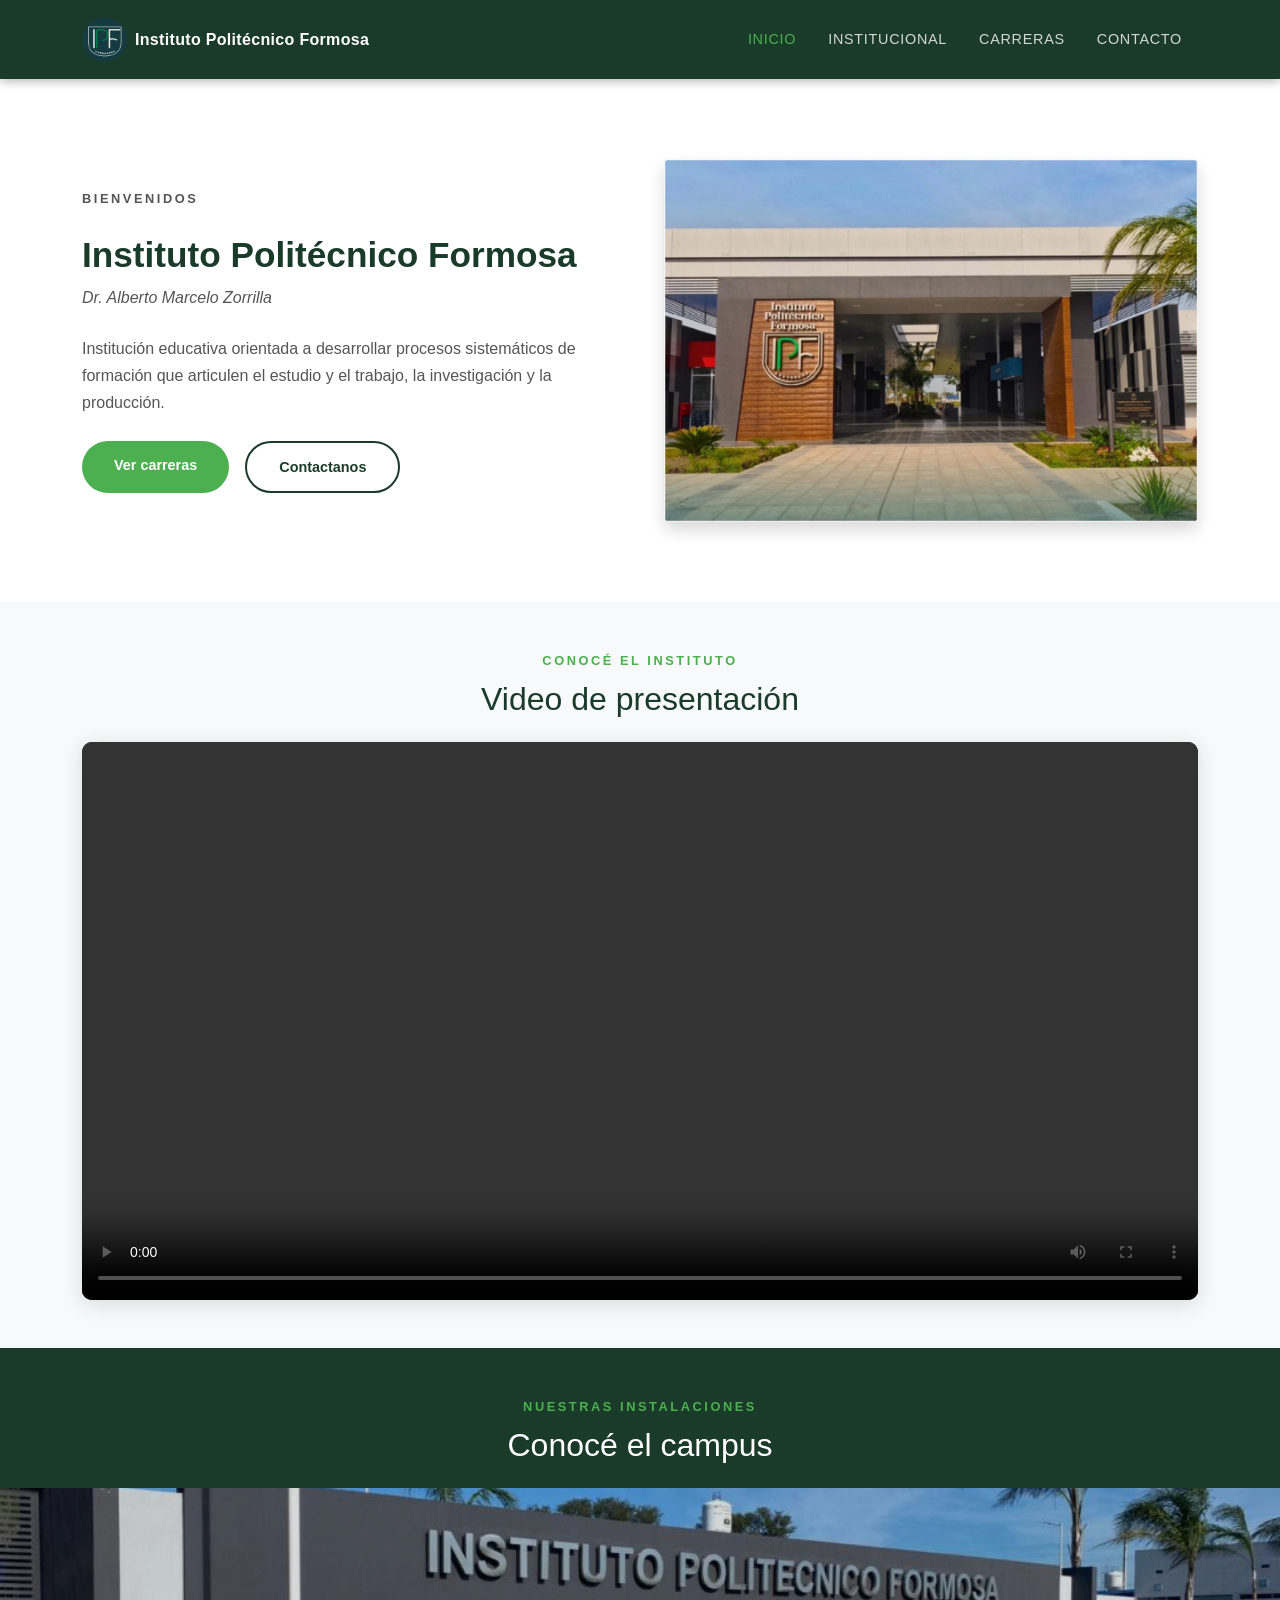
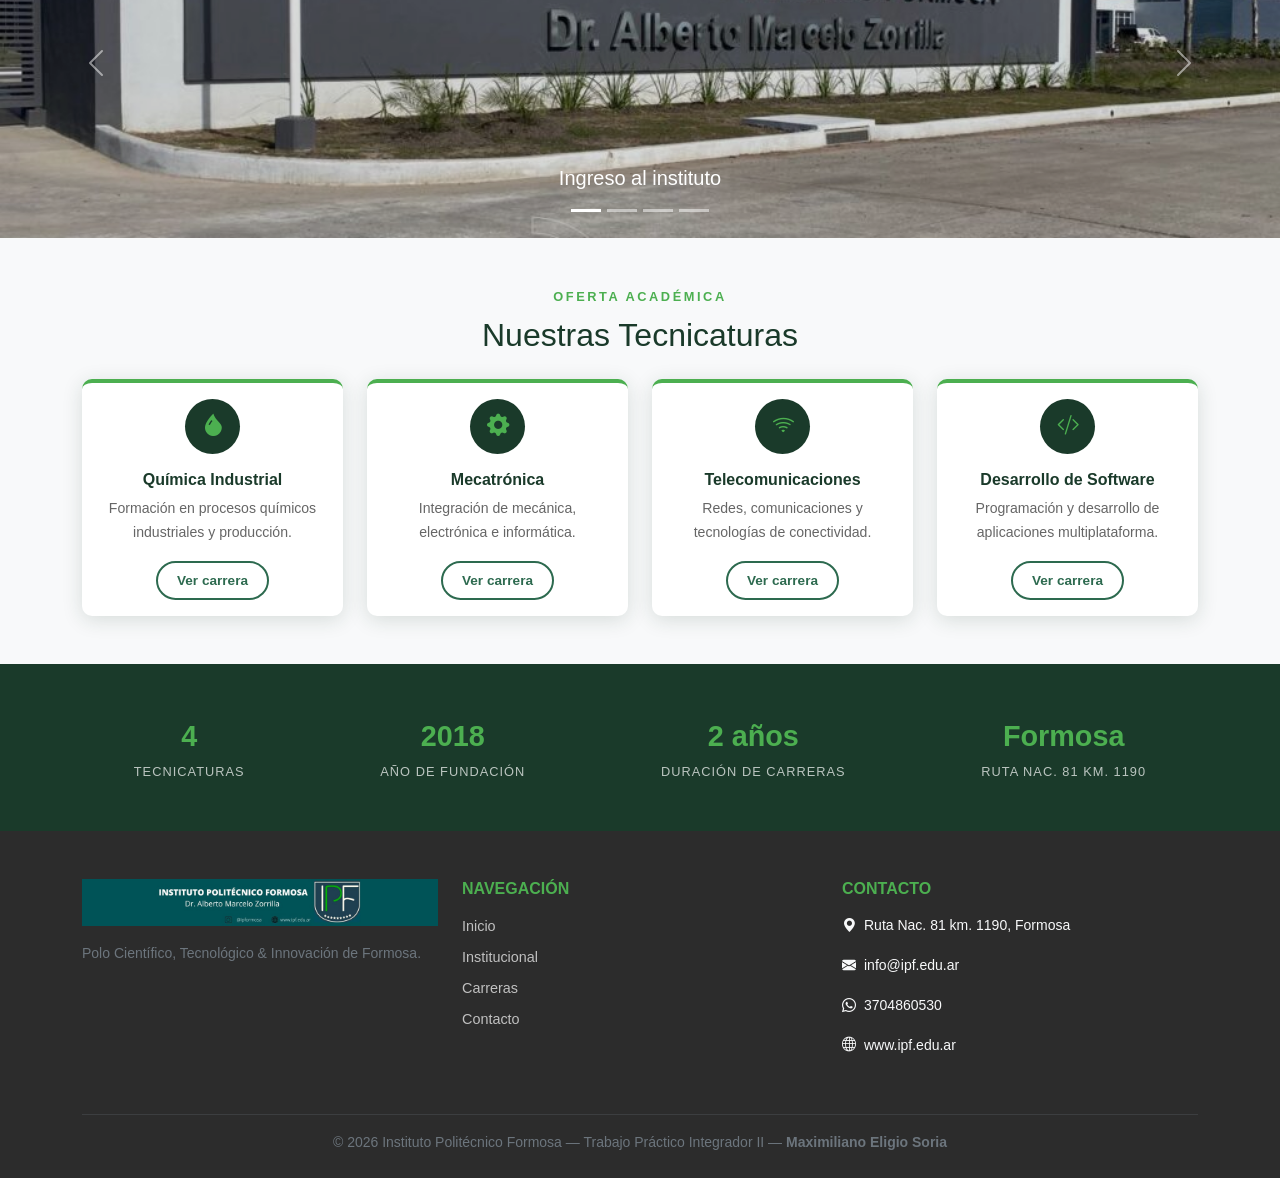
==== index.html @ b7f7614a "se agrego el index.html  con navbar, bienvenida y video" ====
<!DOCTYPE html>
<html lang="es">
  <head>
    <meta charset="UTF-8" />
    <meta name="viewport" content="width=device-width, initial-scale=1.0" />
    <title>Instituto Politécnico Formosa — IPF</title>

    <!-- Bootstrap 5.3 CDN -->
    <link
      href="https://cdn.jsdelivr.net/npm/bootstrap@5.3.8/dist/css/bootstrap.min.css"
      rel="stylesheet"
    />
    <!-- Bootstrap Icons -->
    <link
      rel="stylesheet"
      href="https://cdn.jsdelivr.net/npm/bootstrap-icons@1.11.0/font/bootstrap-icons.css"
    />
    <!-- CSS global -->
    <link rel="stylesheet" href="assets/css/styles.css" />
    <!-- CSS específico del index -->
    <link rel="stylesheet" href="assets/css/index.css" />
  </head>
  <body>
    <!-- ========== NAVBAR ========== -->
    <nav class="navbar navbar-expand-lg navbar-dark" id="navbar-principal">
      <div class="container">
        <a
          class="navbar-brand d-flex align-items-center gap-2"
          href="index.html"
        >
          <img
            src="assets/img/logo IPF.jpg"
            alt="Logo IPF"
            height="45"
            class="logo-navbar"
          />
          <span class="navbar-titulo">Instituto Politécnico Formosa</span>
        </a>
        <button
          class="navbar-toggler"
          type="button"
          data-bs-toggle="collapse"
          data-bs-target="#navbarNav"
        >
          <span class="navbar-toggler-icon"></span>
        </button>
        <div class="collapse navbar-collapse" id="navbarNav">
          <ul class="navbar-nav ms-auto">
            <li class="nav-item">
              <a class="nav-link active" href="index.html">Inicio</a>
            </li>
            <li class="nav-item">
              <a class="nav-link" href="institucional.html">Institucional</a>
            </li>
            <li class="nav-item">
              <a class="nav-link" href="carreras.html">Carreras</a>
            </li>
            <li class="nav-item">
              <a class="nav-link" href="contacto.html">Contacto</a>
            </li>
          </ul>
        </div>
      </div>
    </nav>

    <main>
      <!-- ========== BIENVENIDA — FLEXBOX ========== -->
      <section class="seccion-bienvenida">
        <div class="container">
          <div class="bienvenida-flex">
            <div class="bienvenida-texto">
              <p class="etiqueta-seccion">Bienvenidos</p>
              <h1>Instituto Politécnico Formosa</h1>
              <p class="bienvenida-subtitulo">Dr. Alberto Marcelo Zorrilla</p>
              <p>
                Institución educativa orientada a desarrollar procesos
                sistemáticos de formación que articulen el estudio y el trabajo,
                la investigación y la producción.
              </p>
              <div class="bienvenida-botones">
                <a href="carreras.html" class="btn-ipf-primario"
                  >Ver carreras</a
                >
                <a href="contacto.html" class="btn-ipf-secundario"
                  >Contactanos</a
                >
              </div>
            </div>
            <div class="bienvenida-imagen">
              <img
                src="assets/img/edificio IPF.jpeg"
                alt="Edificio IPF"
                class="img-fluid rounded shadow"
              />
            </div>
          </div>
        </div>
      </section>

      <!-- ========== VIDEO DE PRESENTACIÓN ========== -->
      <section class="seccion-video container my-5">
        <p class="etiqueta-seccion text-center">Conocé el instituto</p>
        <h2 class="text-center mb-4">Video de presentación</h2>
        <div class="video-contenedor">
          <video controls class="video-principal">
            <source src="assets/vid/presentacion IPF.mp4" type="video/mp4" />
            Tu navegador no soporta la reproducción de video.
          </video>
        </div>
      </section>

      <!-- ========== CARRUSEL — SIN NAVBAR ========== -->
      <section class="seccion-carrusel">
        <div class="container mb-3">
          <p class="etiqueta-seccion text-center">Nuestras instalaciones</p>
          <h2 class="text-center mb-4">Conocé el campus</h2>
        </div>
        <div id="carruselIPF" class="carousel slide" data-bs-ride="carousel">
          <div class="carousel-indicators">
            <button
              type="button"
              data-bs-target="#carruselIPF"
              data-bs-slide-to="0"
              class="active"
            ></button>
            <button
              type="button"
              data-bs-target="#carruselIPF"
              data-bs-slide-to="1"
            ></button>
            <button
              type="button"
              data-bs-target="#carruselIPF"
              data-bs-slide-to="2"
            ></button>
            <button
              type="button"
              data-bs-target="#carruselIPF"
              data-bs-slide-to="3"
            ></button>
          </div>
          <div class="carousel-inner">
            <div class="carousel-item active">
              <img
                src="assets/img/edificio IPF ingreso.jpeg"
                class="d-block w-100 carrusel-imagen"
                alt="Ingreso IPF"
              />
              <div class="carousel-caption d-none d-md-block">
                <h5>Ingreso al instituto</h5>
              </div>
            </div>
            <div class="carousel-item">
              <img
                src="assets/img/imagen aerea IPF.jpeg"
                class="d-block w-100 carrusel-imagen"
                alt="Vista aérea IPF"
              />
              <div class="carousel-caption d-none d-md-block">
                <h5>Vista aérea del campus</h5>
              </div>
            </div>
            <div class="carousel-item">
              <img
                src="assets/img/IPF.jpeg"
                class="d-block w-100 carrusel-imagen"
                alt="Frente IPF"
              />
              <div class="carousel-caption d-none d-md-block">
                <h5>Frente del instituto</h5>
              </div>
            </div>
          </div>
          <button
            class="carousel-control-prev"
            type="button"
            data-bs-target="#carruselIPF"
            data-bs-slide="prev"
          >
            <span class="carousel-control-prev-icon"></span>
          </button>
          <button
            class="carousel-control-next"
            type="button"
            data-bs-target="#carruselIPF"
            data-bs-slide="next"
          >
            <span class="carousel-control-next-icon"></span>
          </button>
        </div>
      </section>

      <!-- ========== CARDS DE CARRERAS ========== -->
      <section class="seccion-cards container my-5">
        <p class="etiqueta-seccion text-center">Oferta académica</p>
        <h2 class="text-center mb-4">Nuestras Tecnicaturas</h2>
        <div class="row g-4">
          <div class="col-md-6 col-lg-3">
            <div class="card card-carrera h-100">
              <div
                class="card-body text-center d-flex flex-column align-items-center"
              >
                <div class="card-icono">
                  <i class="bi bi-droplet-fill"></i>
                </div>
                <h5 class="card-title">Química Industrial</h5>
                <p class="card-text">
                  Formación en procesos químicos industriales y producción.
                </p>
                <a href="carreras.html" class="btn-ipf-outline mt-auto"
                  >Ver carrera</a
                >
              </div>
            </div>
          </div>
          <div class="col-md-6 col-lg-3">
            <div class="card card-carrera h-100">
              <div
                class="card-body text-center d-flex flex-column align-items-center"
              >
                <div class="card-icono">
                  <i class="bi bi-gear-fill"></i>
                </div>
                <h5 class="card-title">Mecatrónica</h5>
                <p class="card-text">
                  Integración de mecánica, electrónica e informática.
                </p>
                <a href="carreras.html" class="btn-ipf-outline mt-auto"
                  >Ver carrera</a
                >
              </div>
            </div>
          </div>
          <div class="col-md-6 col-lg-3">
            <div class="card card-carrera h-100">
              <div
                class="card-body text-center d-flex flex-column align-items-center"
              >
                <div class="card-icono">
                  <i class="bi bi-wifi"></i>
                </div>
                <h5 class="card-title">Telecomunicaciones</h5>
                <p class="card-text">
                  Redes, comunicaciones y tecnologías de conectividad.
                </p>
                <a href="carreras.html" class="btn-ipf-outline mt-auto"
                  >Ver carrera</a
                >
              </div>
            </div>
          </div>
          <div class="col-md-6 col-lg-3">
            <div class="card card-carrera h-100">
              <div
                class="card-body text-center d-flex flex-column align-items-center"
              >
                <div class="card-icono">
                  <i class="bi bi-code-slash"></i>
                </div>
                <h5 class="card-title">Desarrollo de Software</h5>
                <p class="card-text">
                  Programación y desarrollo de aplicaciones multiplataforma.
                </p>
                <a href="carreras.html" class="btn-ipf-outline mt-auto"
                  >Ver carrera</a
                >
              </div>
            </div>
          </div>
        </div>
      </section>

      <!-- ========== DATOS DESTACADOS ========== -->
      <section class="seccion-datos">
        <div class="container">
          <div class="datos-flex">
            <div class="dato-item">
              <span class="dato-numero">4</span>
              <span class="dato-label">Tecnicaturas</span>
            </div>
            <div class="dato-item">
              <span class="dato-numero">2018</span>
              <span class="dato-label">Año de fundación</span>
            </div>
            <div class="dato-item">
              <span class="dato-numero">2 años</span>
              <span class="dato-label">Duración de carreras</span>
            </div>
            <div class="dato-item">
              <span class="dato-numero">Formosa</span>
              <span class="dato-label">Ruta Nac. 81 km. 1190</span>
            </div>
          </div>
        </div>
      </section>
    </main>

    <!-- ========== FOOTER ========== -->
    <footer class="footer-ipf text-light pt-5 pb-4">
      <div class="container">
        <div class="row">
          <div class="col-md-4 mb-4">
            <img
              src="assets/img/logo y Redes IPF.jpg"
              alt="IPF"
              class="img-fluid mb-3"
              style="max-height: 120px"
            />
            <p class="text-secondary small">
              Polo Científico, Tecnológico & Innovación de Formosa.
            </p>
          </div>
          <div class="col-md-4 mb-4">
            <h6 class="text-uppercase text-ipf-verde fw-bold mb-3">
              Navegación
            </h6>
            <ul class="list-unstyled">
              <li><a href="index.html" class="footer-link">Inicio</a></li>
              <li>
                <a href="institucional.html" class="footer-link"
                  >Institucional</a
                >
              </li>
              <li><a href="carreras.html" class="footer-link">Carreras</a></li>
              <li><a href="contacto.html" class="footer-link">Contacto</a></li>
            </ul>
          </div>
          <div class="col-md-4 mb-4">
            <h6 class="text-uppercase text-ipf-verde fw-bold mb-3">Contacto</h6>
            <p class="small">
              <i class="bi bi-geo-alt-fill me-2"></i>Ruta Nac. 81 km. 1190,
              Formosa
            </p>
            <p class="small">
              <i class="bi bi-envelope-fill me-2"></i>info@ipf.edu.ar
            </p>
            <p class="small"><i class="bi bi-whatsapp me-2"></i>3704860530</p>
            <p class="small"><i class="bi bi-globe me-2"></i>www.ipf.edu.ar</p>
          </div>
        </div>
        <hr class="border-secondary" />
        <div class="text-center">
          <p class="small text-secondary m-0">
            © 2026 Instituto Politécnico Formosa — Trabajo Práctico Integrador
            II —
            <strong>Maximiliano Eligio Soria</strong>
          </p>
        </div>
      </div>
    </footer>

    <!-- Bootstrap JS -->
    <script src="https://cdn.jsdelivr.net/npm/bootstrap@5.3.8/dist/js/bootstrap.bundle.min.js"></script>
  </body>
</html>
---- assets/css/styles.css ----
/*
==============================================
   INSTITUTO POLITÉCNICO FORMOSA
   styles.css — Estilos globales
   Alumno: Maximiliano Eligio Soria
==============================================

PALETA DE COLORES INSTITUCIONAL:
   --ipf-verde-oscuro: #1a3a2a
   --ipf-verde:        #2d6a4f
   --ipf-acento:       #4caf50
   --ipf-gris:         #2c2c2c
   --ipf-fondo:        #f8f9fa
*/

/* --- Variables --- */
:root {
  --ipf-verde-oscuro: #1a3a2a;
  --ipf-verde: #2d6a4f;
  --ipf-acento: #4caf50;
  --ipf-gris: #2c2c2c;
  --ipf-fondo: #f8f9fa;
  --ipf-sombra: 0 4px 20px rgba(26, 58, 42, 0.15);
  --ipf-radio: 10px;
}

/* --- Base --- */
* {
  margin: 0;
  padding: 0;
  box-sizing: border-box;
}

body {
  font-family: "Segoe UI", Tahoma, Geneva, Verdana, sans-serif;
  background-color: var(--ipf-fondo);
  color: var(--ipf-gris);
  line-height: 1.7;
}

/* ============================================
   NAVBAR — global para todas las páginas
   ============================================ */
#navbar-principal {
  background-color: var(--ipf-verde-oscuro);
  box-shadow: 0 2px 10px rgba(0, 0, 0, 0.3);
  padding: 0.75rem 0;
  z-index: 100;
}

.logo-navbar {
  border-radius: 50%;
  object-fit: cover;
}

.navbar-titulo {
  font-size: 1rem;
  font-weight: 700;
  color: #ffffff;
  letter-spacing: 0.02em;
}

#navbar-principal .nav-link {
  color: rgba(255, 255, 255, 0.8);
  font-size: 0.9rem;
  text-transform: uppercase;
  letter-spacing: 0.05em;
  padding: 0.5rem 1rem;
  transition: color 0.3s;
}

#navbar-principal .nav-link:hover,
#navbar-principal .nav-link.active {
  color: var(--ipf-acento);
}

/* ============================================
   ETIQUETA DE SECCIÓN — global
   ============================================ */
.etiqueta-seccion {
  color: var(--ipf-acento);
  font-size: 0.8rem;
  font-weight: 700;
  letter-spacing: 0.2em;
  text-transform: uppercase;
  margin-bottom: 0.5rem;
  display: block;
}

/* ============================================
   BOTONES — globales
   ============================================ */
.btn-ipf-primario {
  background-color: var(--ipf-acento);
  color: #ffffff;
  border: none;
  padding: 0.75rem 2rem;
  border-radius: 50px;
  font-weight: 600;
  text-decoration: none;
  transition: background-color 0.3s, transform 0.2s;
  display: inline-block;
  font-size: 0.9rem;
}

.btn-ipf-primario:hover {
  background-color: var(--ipf-verde);
  color: #ffffff;
  transform: translateY(-2px);
}

.btn-ipf-secundario {
  background-color: transparent;
  color: var(--ipf-verde-oscuro);
  border: 2px solid var(--ipf-verde-oscuro);
  padding: 0.75rem 2rem;
  border-radius: 50px;
  font-weight: 600;
  text-decoration: none;
  transition: all 0.3s;
  display: inline-block;
  font-size: 0.9rem;
}

.btn-ipf-secundario:hover {
  background-color: var(--ipf-verde-oscuro);
  color: #ffffff;
}

.btn-ipf-outline {
  background-color: transparent;
  color: var(--ipf-verde);
  border: 2px solid var(--ipf-verde);
  padding: 0.4rem 1.2rem;
  border-radius: 50px;
  font-weight: 600;
  text-decoration: none;
  transition: all 0.3s;
  display: inline-block;
  font-size: 0.85rem;
}

.btn-ipf-outline:hover {
  background-color: var(--ipf-verde);
  color: #ffffff;
}

/* ============================================
   FOOTER — global para todas las páginas
   ============================================ */
.footer-ipf {
  background-color: var(--ipf-gris);
}

.footer-link {
  color: rgba(255, 255, 255, 0.7);
  text-decoration: none;
  display: block;
  margin-bottom: 0.4rem;
  font-size: 0.9rem;
  transition: color 0.3s;
}

.footer-link:hover {
  color: var(--ipf-acento);
}

.text-ipf-verde {
  color: var(--ipf-acento) !important;
}
---- assets/css/index.css ----
/*
==============================================
   INSTITUTO POLITÉCNICO FORMOSA
   index.css — Estilos específicos de index.html
   Alumno: Maximiliano Eligio Soria
==============================================
*/

/* ============================================
   BIENVENIDA — FLEXBOX
   ============================================ */
.seccion-bienvenida {
  padding: 5rem 0;
  background-color: #ffffff;
}

/* FLEXBOX — texto e imagen lado a lado */
.bienvenida-flex {
  display: flex;
  align-items: center;
  gap: 3rem;
}

.bienvenida-texto {
  flex: 1;
}

.bienvenida-texto h1 {
  font-size: 2.2rem;
  color: var(--ipf-verde-oscuro);
  font-weight: 700;
  margin-bottom: 0.5rem;
  line-height: 1.2;
}

.bienvenida-subtitulo {
  color: var(--ipf-acento);
  font-style: italic;
  font-size: 1rem;
  margin-bottom: 1rem;
}

.bienvenida-texto p {
  color: #555;
  margin-bottom: 1.5rem;
}

/* FLEXBOX — botones en fila */
.bienvenida-botones {
  display: flex;
  gap: 1rem;
  flex-wrap: wrap;
}

.bienvenida-imagen {
  flex: 1;
}

/* ============================================
   VIDEO
   ============================================ */
.seccion-video h2 {
  color: var(--ipf-verde-oscuro);
}

.video-contenedor {
  border-radius: var(--ipf-radio);
  overflow: hidden;
  box-shadow: var(--ipf-sombra);
}

.video-principal {
  width: 100%;
  max-height: 600px; /* antes era 480px */
  object-fit: contain; /* cambiá cover por contain */
  display: block;
  background-color: #000;
}

/* ============================================
   CARRUSEL — sin navbar encima
   ============================================ */
.seccion-carrusel {
  background-color: var(--ipf-verde-oscuro);
  padding: 3rem 0 0;
  /* Sin position sticky ni z-index para que el navbar no aparezca */
}

.seccion-carrusel h2 {
  color: #ffffff;
}

.carrusel-imagen {
  height: 350px;
  object-fit: cover;
  filter: brightness(0.85);
}

/* ============================================
   CARDS DE CARRERAS
   ============================================ */
.seccion-cards h2 {
  color: var(--ipf-verde-oscuro);
}

.card-carrera {
  border: none;
  border-radius: var(--ipf-radio);
  border-top: 4px solid var(--ipf-acento);
  box-shadow: var(--ipf-sombra);
  transition: transform 0.3s, box-shadow 0.3s;
}

.card-carrera:hover {
  transform: translateY(-6px);
  box-shadow: 0 8px 30px rgba(26, 58, 42, 0.2);
}

.card-icono {
  width: 55px;
  height: 55px;
  background-color: var(--ipf-verde-oscuro);
  border-radius: 50%;
  display: flex;
  align-items: center;
  justify-content: center;
  margin-bottom: 1rem;
  font-size: 1.4rem;
  color: var(--ipf-acento);
}

.card-carrera .card-title {
  color: var(--ipf-verde-oscuro);
  font-weight: 700;
  font-size: 1rem;
}

.card-carrera .card-text {
  font-size: 0.88rem;
  color: #666;
  flex-grow: 1;
}

/* ============================================
   DATOS DESTACADOS — FLEXBOX
   ============================================ */
.seccion-datos {
  background-color: var(--ipf-verde-oscuro);
  padding: 3rem 0;
  margin-top: 3rem;
}

/* FLEXBOX — datos en fila */
.datos-flex {
  display: flex;
  justify-content: space-around;
  align-items: center;
  flex-wrap: wrap;
  gap: 2rem;
}

.dato-item {
  display: flex;
  flex-direction: column;
  align-items: center;
  text-align: center;
}

.dato-numero {
  font-size: 1.8rem;
  font-weight: 700;
  color: var(--ipf-acento);
}

.dato-label {
  font-size: 0.8rem;
  color: rgba(255, 255, 255, 0.7);
  text-transform: uppercase;
  letter-spacing: 0.08em;
}
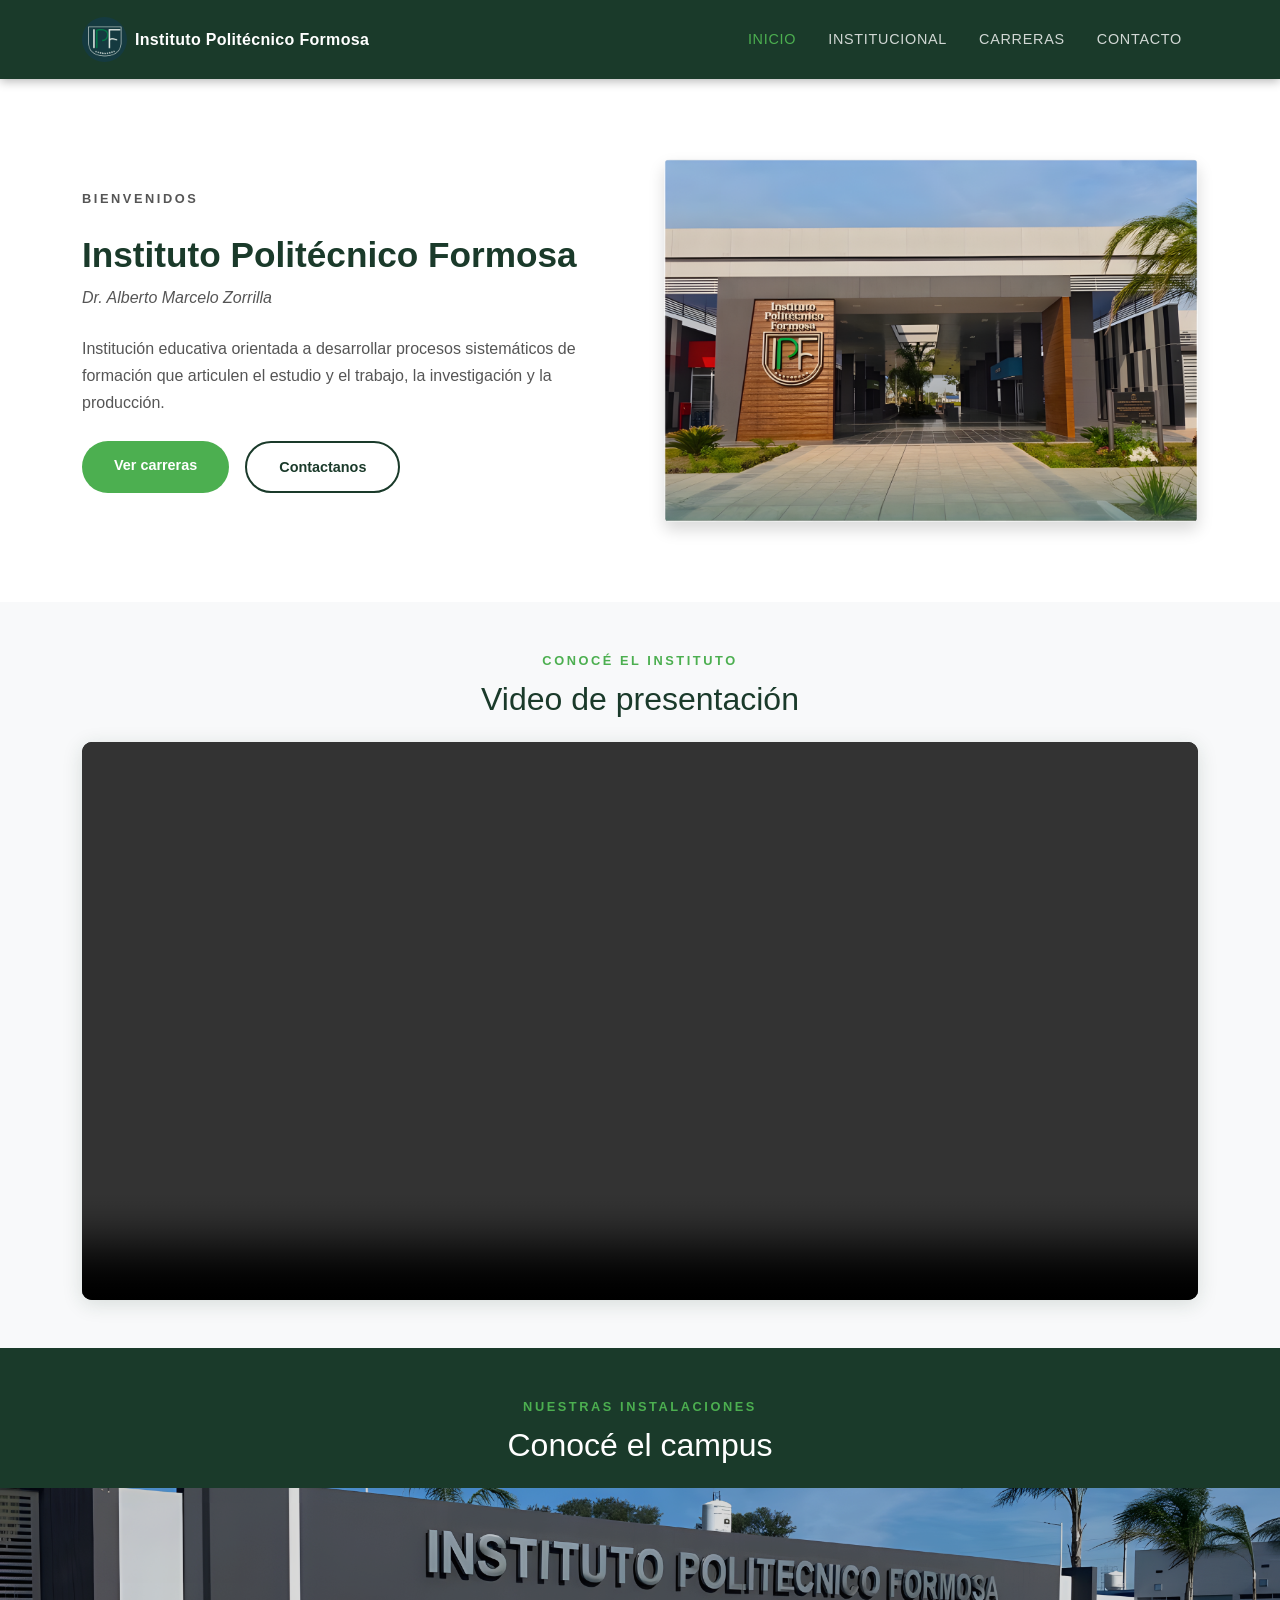
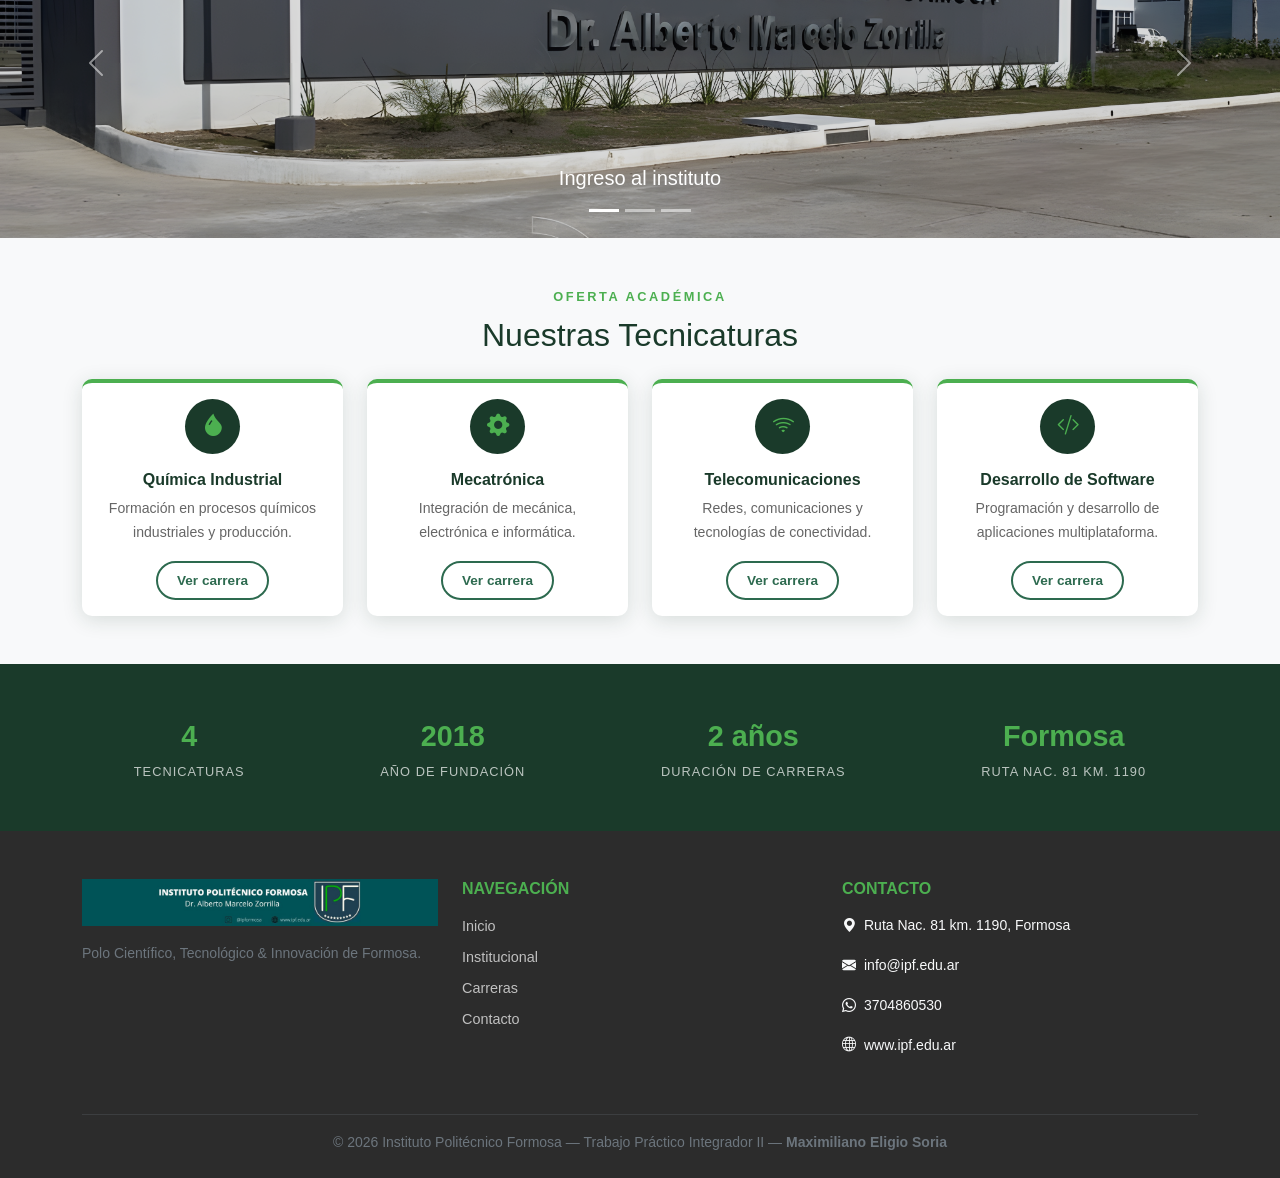
==== commit e265e38b: "se agrego carrusel, cards y seccion de datos" ====
--- a/index.html
+++ b/index.html
@@ -88,7 +88,7 @@
             </div>
             <div class="bienvenida-imagen">
               <img
-                src="assets/img/edificio IPF.jpeg"
+                src="assets/img/edificio IPF.png"
                 alt="Edificio IPF"
                 class="img-fluid rounded shadow"
               />
@@ -133,16 +133,11 @@
               data-bs-target="#carruselIPF"
               data-bs-slide-to="2"
             ></button>
-            <button
-              type="button"
-              data-bs-target="#carruselIPF"
-              data-bs-slide-to="3"
-            ></button>
           </div>
           <div class="carousel-inner">
             <div class="carousel-item active">
               <img
-                src="assets/img/edificio IPF ingreso.jpeg"
+                src="assets/img/edificio IPF ingreso.png"
                 class="d-block w-100 carrusel-imagen"
                 alt="Ingreso IPF"
               />
@@ -152,7 +147,7 @@
             </div>
             <div class="carousel-item">
               <img
-                src="assets/img/imagen aerea IPF.jpeg"
+                src="assets/img/imagen aerea IPF.png"
                 class="d-block w-100 carrusel-imagen"
                 alt="Vista aérea IPF"
               />
@@ -162,7 +157,7 @@
             </div>
             <div class="carousel-item">
               <img
-                src="assets/img/IPF.jpeg"
+                src="assets/img/IPF.png"
                 class="d-block w-100 carrusel-imagen"
                 alt="Frente IPF"
               />
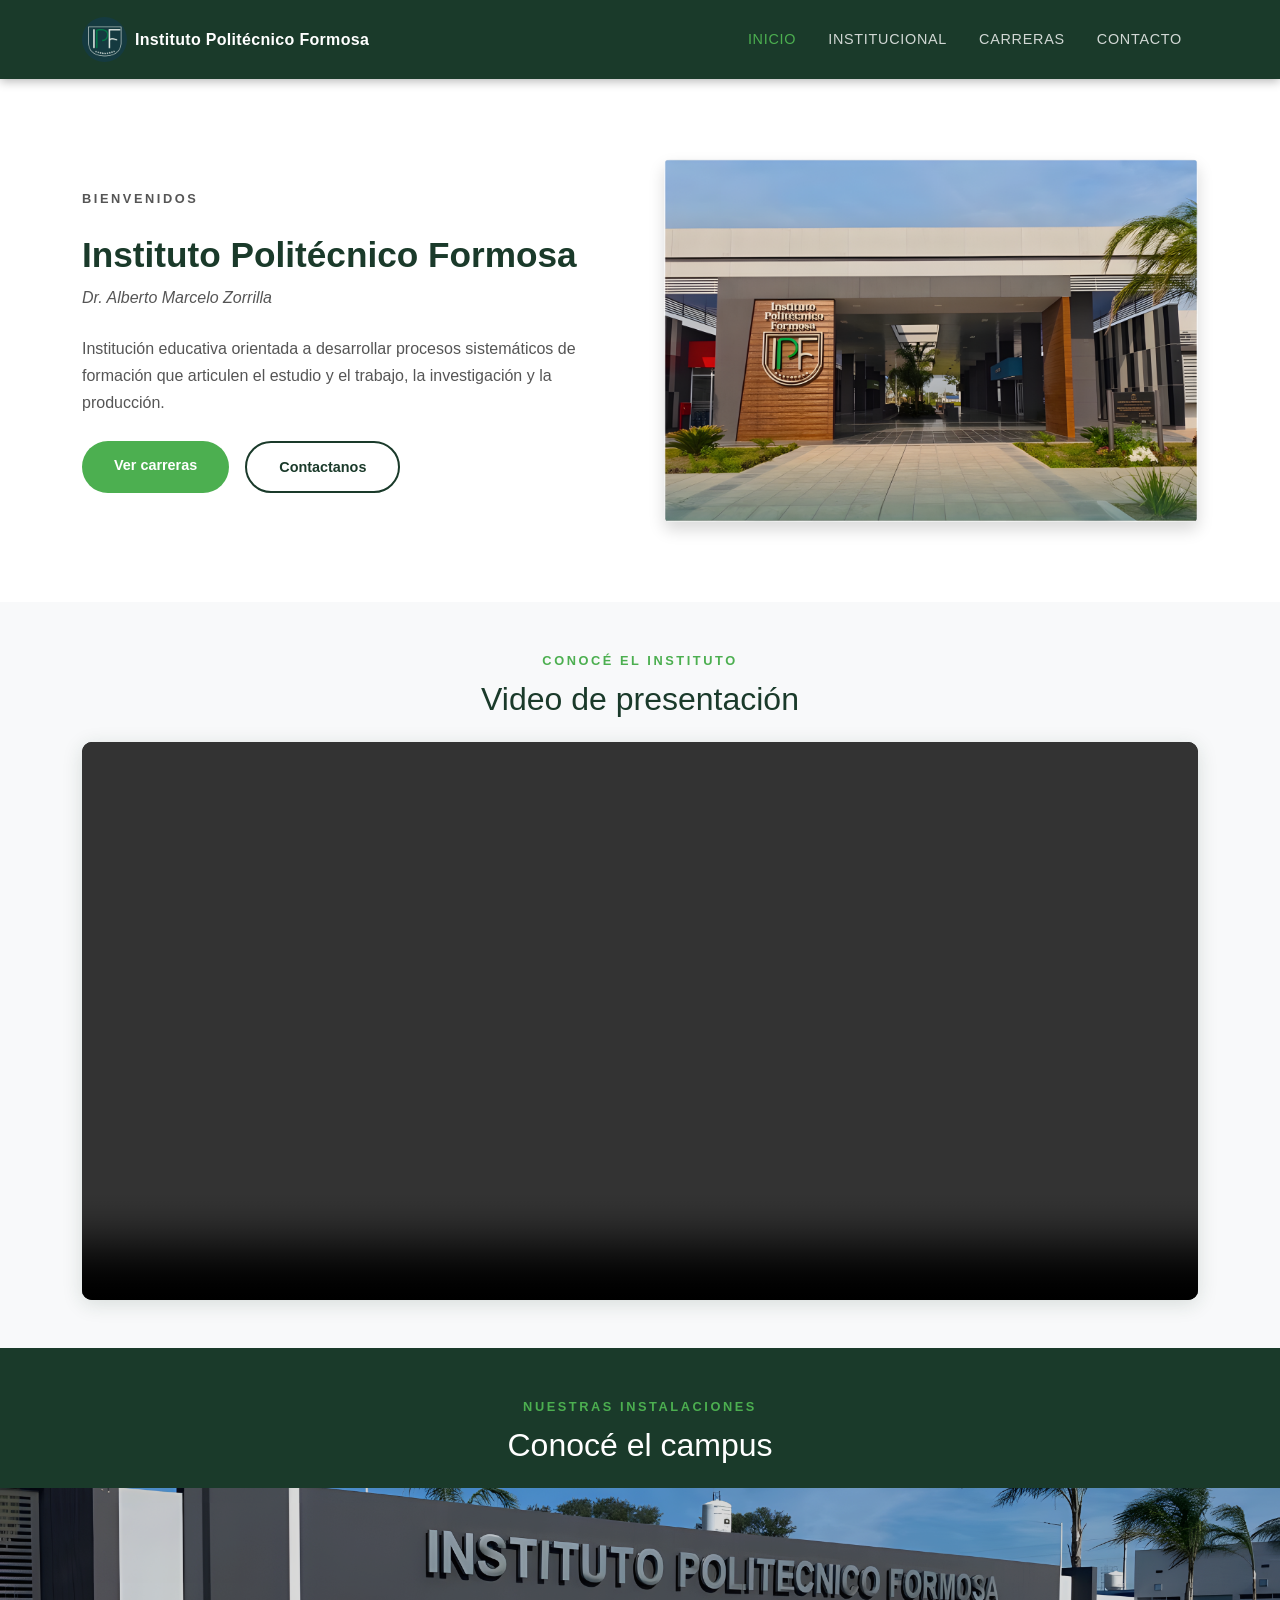
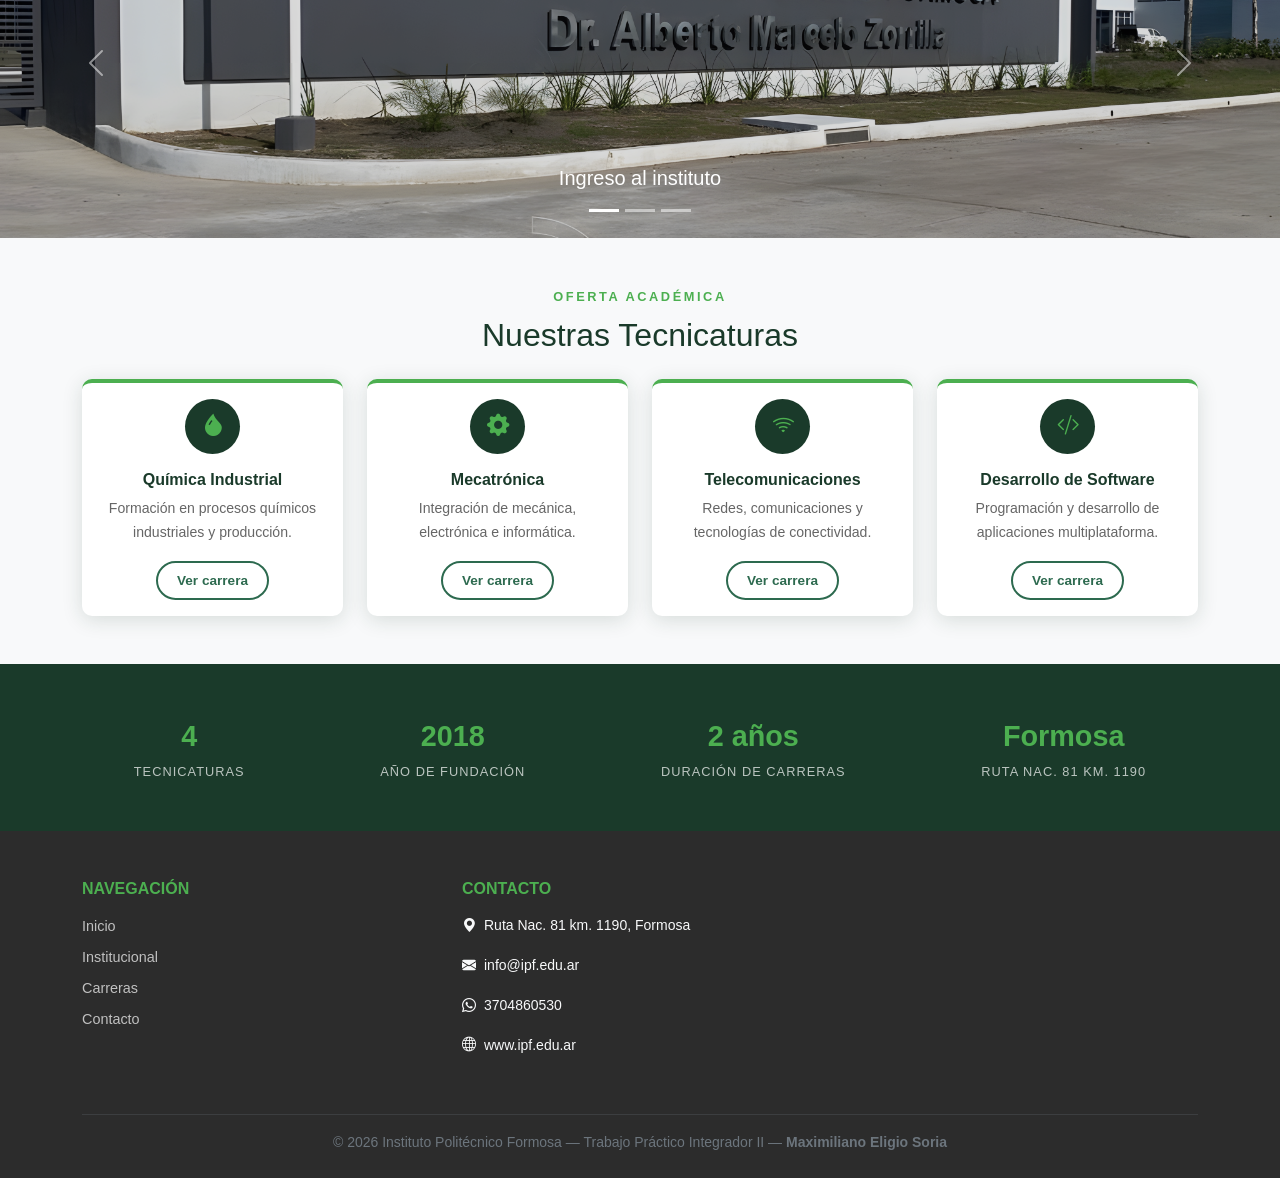
==== commit 0b482d45: "se agrega contacto.html contacto.css y se elimina logo del footer" ====
--- a/index.html
+++ b/index.html
@@ -109,7 +109,7 @@
         </div>
       </section>
 
-      <!-- ========== CARRUSEL — SIN NAVBAR ========== -->
+      <!-- ========== CARRUSEL  ========== -->
       <section class="seccion-carrusel">
         <div class="container mb-3">
           <p class="etiqueta-seccion text-center">Nuestras instalaciones</p>
@@ -295,17 +295,6 @@
       <div class="container">
         <div class="row">
           <div class="col-md-4 mb-4">
-            <img
-              src="assets/img/logo y Redes IPF.jpg"
-              alt="IPF"
-              class="img-fluid mb-3"
-              style="max-height: 120px"
-            />
-            <p class="text-secondary small">
-              Polo Científico, Tecnológico & Innovación de Formosa.
-            </p>
-          </div>
-          <div class="col-md-4 mb-4">
             <h6 class="text-uppercase text-ipf-verde fw-bold mb-3">
               Navegación
             </h6>
--- a/assets/css/index.css
+++ b/assets/css/index.css
@@ -78,12 +78,11 @@
 }
 
 /* ============================================
-   CARRUSEL — sin navbar encima
+   CARRUSEL 
    ============================================ */
 .seccion-carrusel {
   background-color: var(--ipf-verde-oscuro);
   padding: 3rem 0 0;
-  /* Sin position sticky ni z-index para que el navbar no aparezca */
 }
 
 .seccion-carrusel h2 {
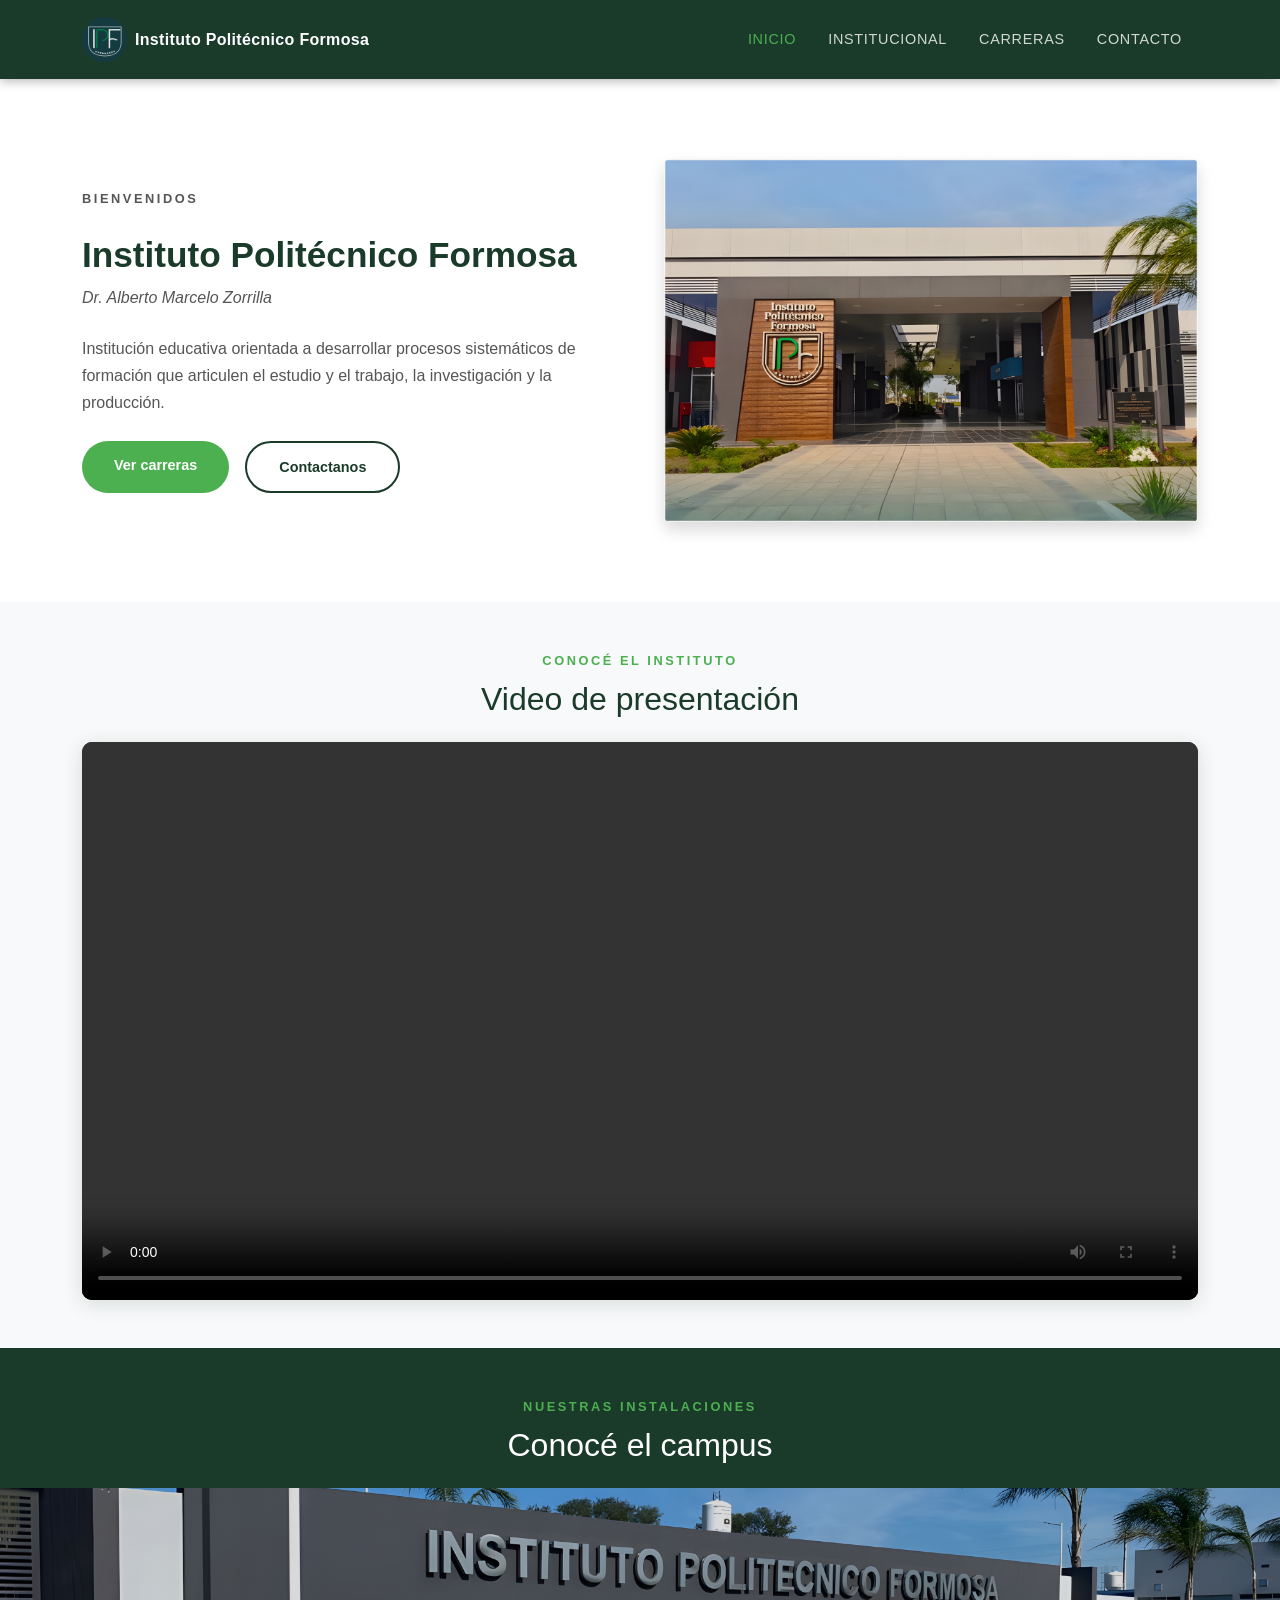
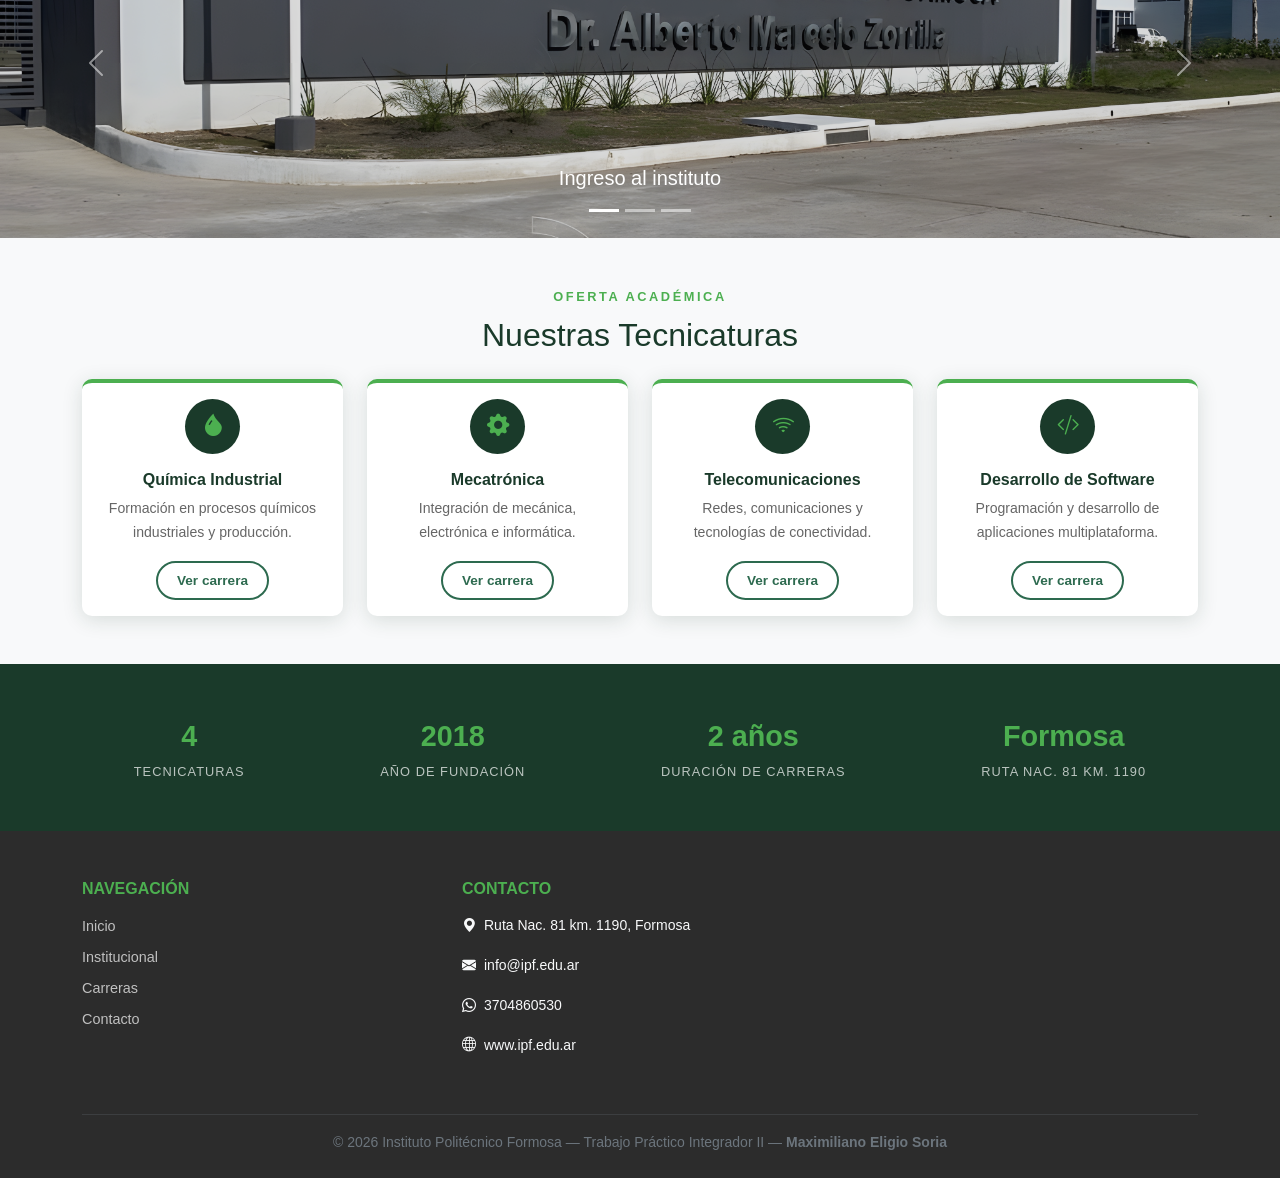
==== commit 88987a86: "se mejoran los links de cards de carreras en index" ====
--- a/index.html
+++ b/index.html
@@ -5,23 +5,21 @@
     <meta name="viewport" content="width=device-width, initial-scale=1.0" />
     <title>Instituto Politécnico Formosa — IPF</title>
 
-    <!-- Bootstrap 5.3 CDN -->
     <link
       href="https://cdn.jsdelivr.net/npm/bootstrap@5.3.8/dist/css/bootstrap.min.css"
       rel="stylesheet"
     />
-    <!-- Bootstrap Icons -->
+
     <link
       rel="stylesheet"
       href="https://cdn.jsdelivr.net/npm/bootstrap-icons@1.11.0/font/bootstrap-icons.css"
     />
-    <!-- CSS global -->
+
     <link rel="stylesheet" href="assets/css/styles.css" />
-    <!-- CSS específico del index -->
+
     <link rel="stylesheet" href="assets/css/index.css" />
   </head>
   <body>
-    <!-- ========== NAVBAR ========== -->
     <nav class="navbar navbar-expand-lg navbar-dark" id="navbar-principal">
       <div class="container">
         <a
@@ -202,7 +200,7 @@
                 <p class="card-text">
                   Formación en procesos químicos industriales y producción.
                 </p>
-                <a href="carreras.html" class="btn-ipf-outline mt-auto"
+                <a href="carreras.html#quimica" class="btn-ipf-outline"
                   >Ver carrera</a
                 >
               </div>
@@ -220,7 +218,7 @@
                 <p class="card-text">
                   Integración de mecánica, electrónica e informática.
                 </p>
-                <a href="carreras.html" class="btn-ipf-outline mt-auto"
+                <a href="carreras.html#mecatronica" class="btn-ipf-outline"
                   >Ver carrera</a
                 >
               </div>
@@ -238,7 +236,9 @@
                 <p class="card-text">
                   Redes, comunicaciones y tecnologías de conectividad.
                 </p>
-                <a href="carreras.html" class="btn-ipf-outline mt-auto"
+                <a
+                  href="carreras.html#telecomunicaciones"
+                  class="btn-ipf-outline"
                   >Ver carrera</a
                 >
               </div>
@@ -256,7 +256,7 @@
                 <p class="card-text">
                   Programación y desarrollo de aplicaciones multiplataforma.
                 </p>
-                <a href="carreras.html" class="btn-ipf-outline mt-auto"
+                <a href="carreras.html#software" class="btn-ipf-outline"
                   >Ver carrera</a
                 >
               </div>
@@ -333,7 +333,6 @@
       </div>
     </footer>
 
-    <!-- Bootstrap JS -->
     <script src="https://cdn.jsdelivr.net/npm/bootstrap@5.3.8/dist/js/bootstrap.bundle.min.js"></script>
   </body>
 </html>
--- a/assets/css/index.css
+++ b/assets/css/index.css
@@ -1,8 +1,6 @@
 /*
 ==============================================
-   INSTITUTO POLITÉCNICO FORMOSA
    index.css — Estilos específicos de index.html
-   Alumno: Maximiliano Eligio Soria
 ==============================================
 */
 
@@ -71,8 +69,8 @@
 
 .video-principal {
   width: 100%;
-  max-height: 600px; /* antes era 480px */
-  object-fit: contain; /* cambiá cover por contain */
+  max-height: 600px;
+  object-fit: contain;
   display: block;
   background-color: #000;
 }
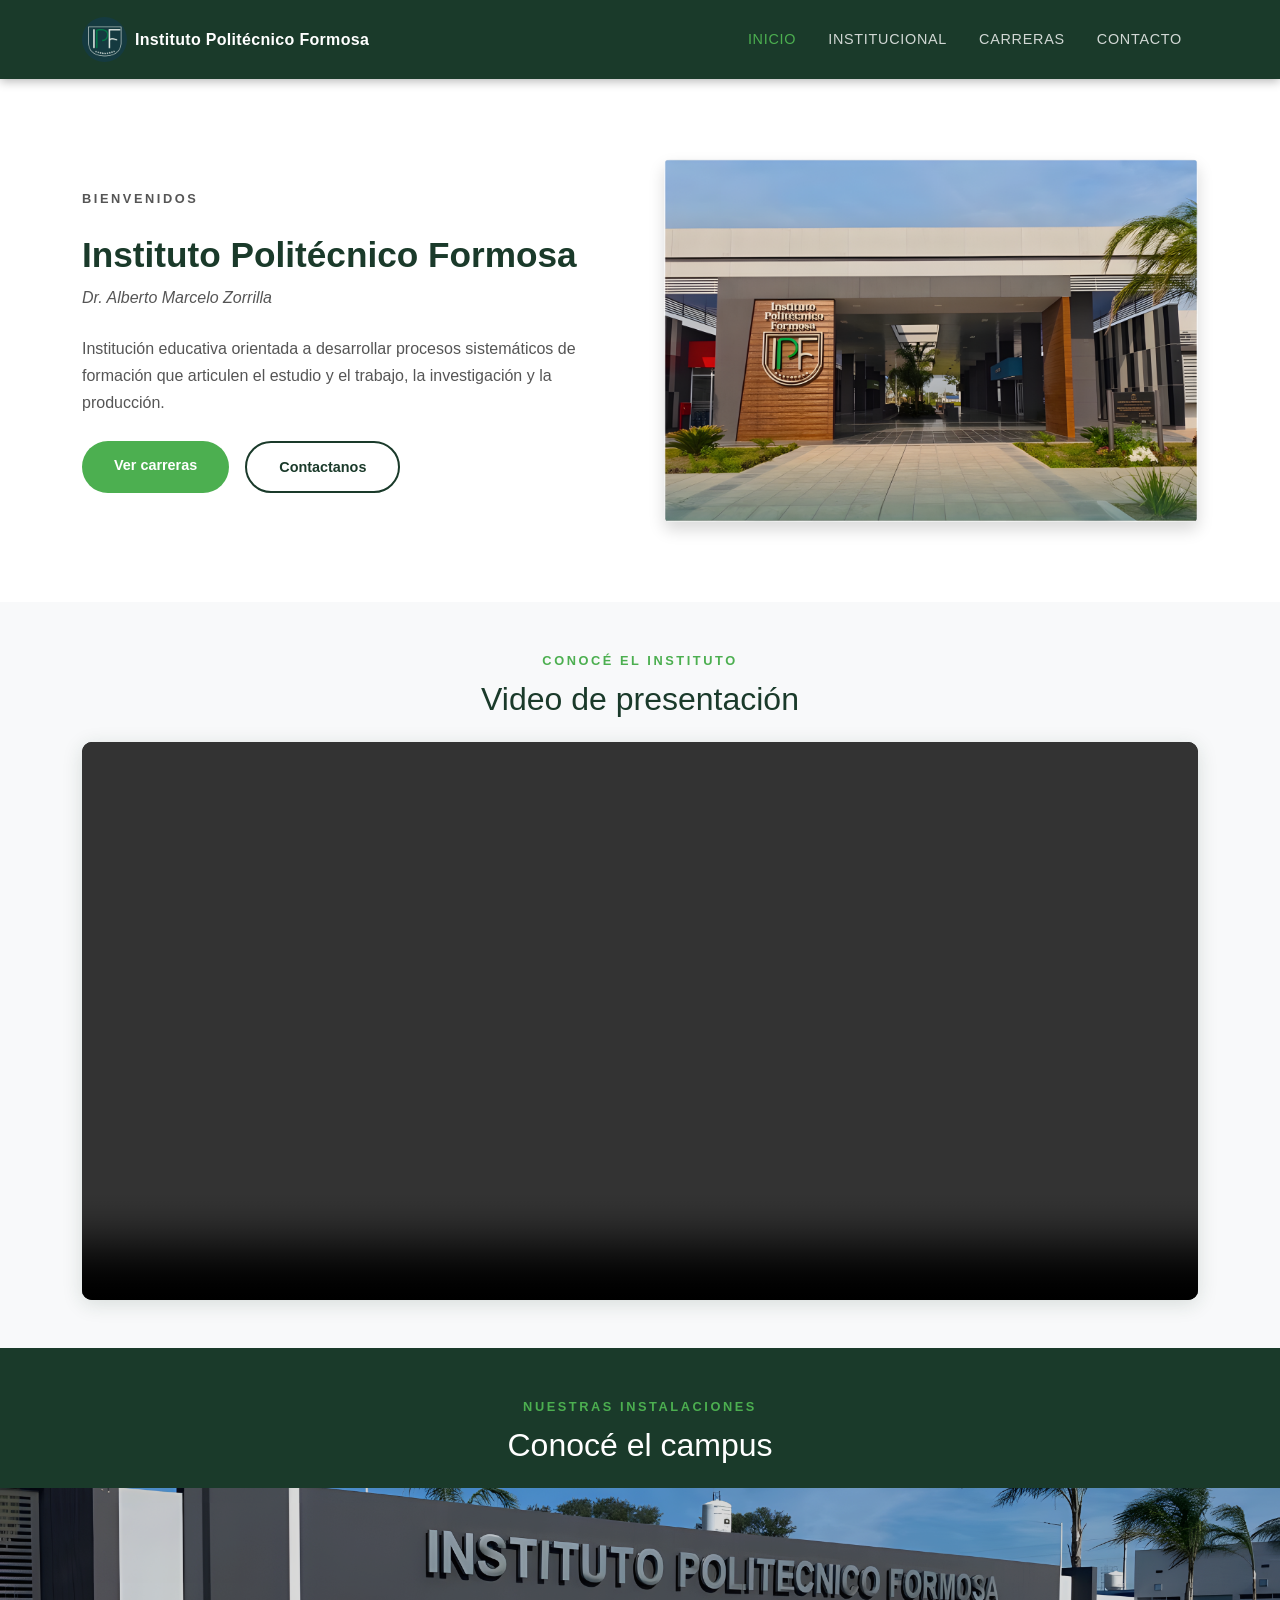
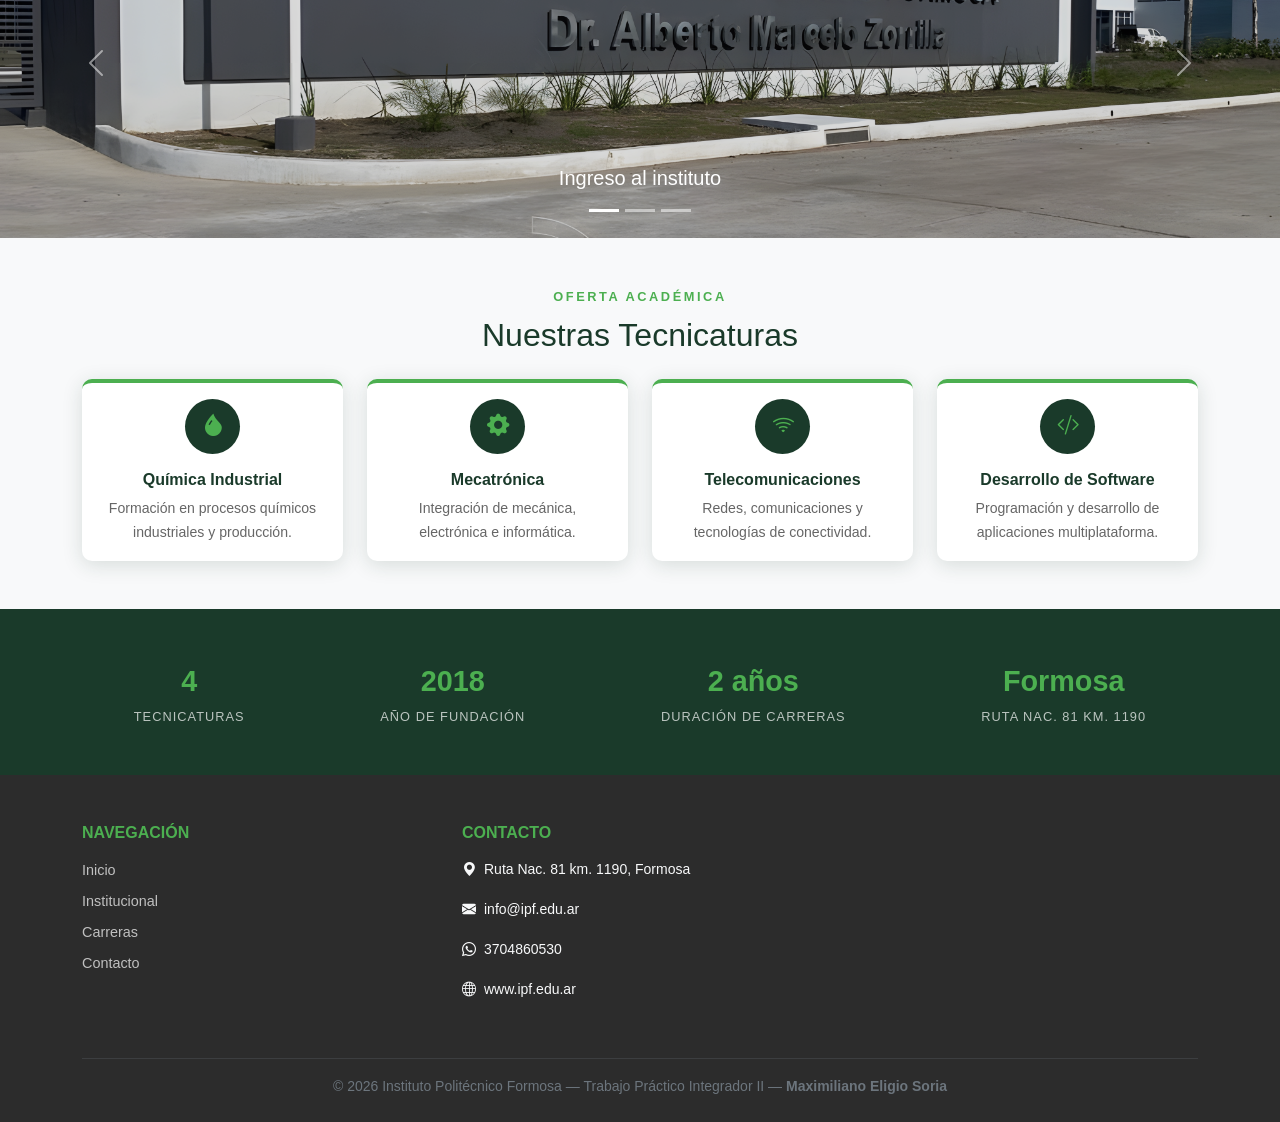
==== commit 1c0929c4: "se eliminan botones redundantes de cards en index" ====
--- a/index.html
+++ b/index.html
@@ -200,9 +200,6 @@
                 <p class="card-text">
                   Formación en procesos químicos industriales y producción.
                 </p>
-                <a href="carreras.html#quimica" class="btn-ipf-outline"
-                  >Ver carrera</a
-                >
               </div>
             </div>
           </div>
@@ -218,9 +215,6 @@
                 <p class="card-text">
                   Integración de mecánica, electrónica e informática.
                 </p>
-                <a href="carreras.html#mecatronica" class="btn-ipf-outline"
-                  >Ver carrera</a
-                >
               </div>
             </div>
           </div>
@@ -236,11 +230,6 @@
                 <p class="card-text">
                   Redes, comunicaciones y tecnologías de conectividad.
                 </p>
-                <a
-                  href="carreras.html#telecomunicaciones"
-                  class="btn-ipf-outline"
-                  >Ver carrera</a
-                >
               </div>
             </div>
           </div>
@@ -256,9 +245,6 @@
                 <p class="card-text">
                   Programación y desarrollo de aplicaciones multiplataforma.
                 </p>
-                <a href="carreras.html#software" class="btn-ipf-outline"
-                  >Ver carrera</a
-                >
               </div>
             </div>
           </div>
